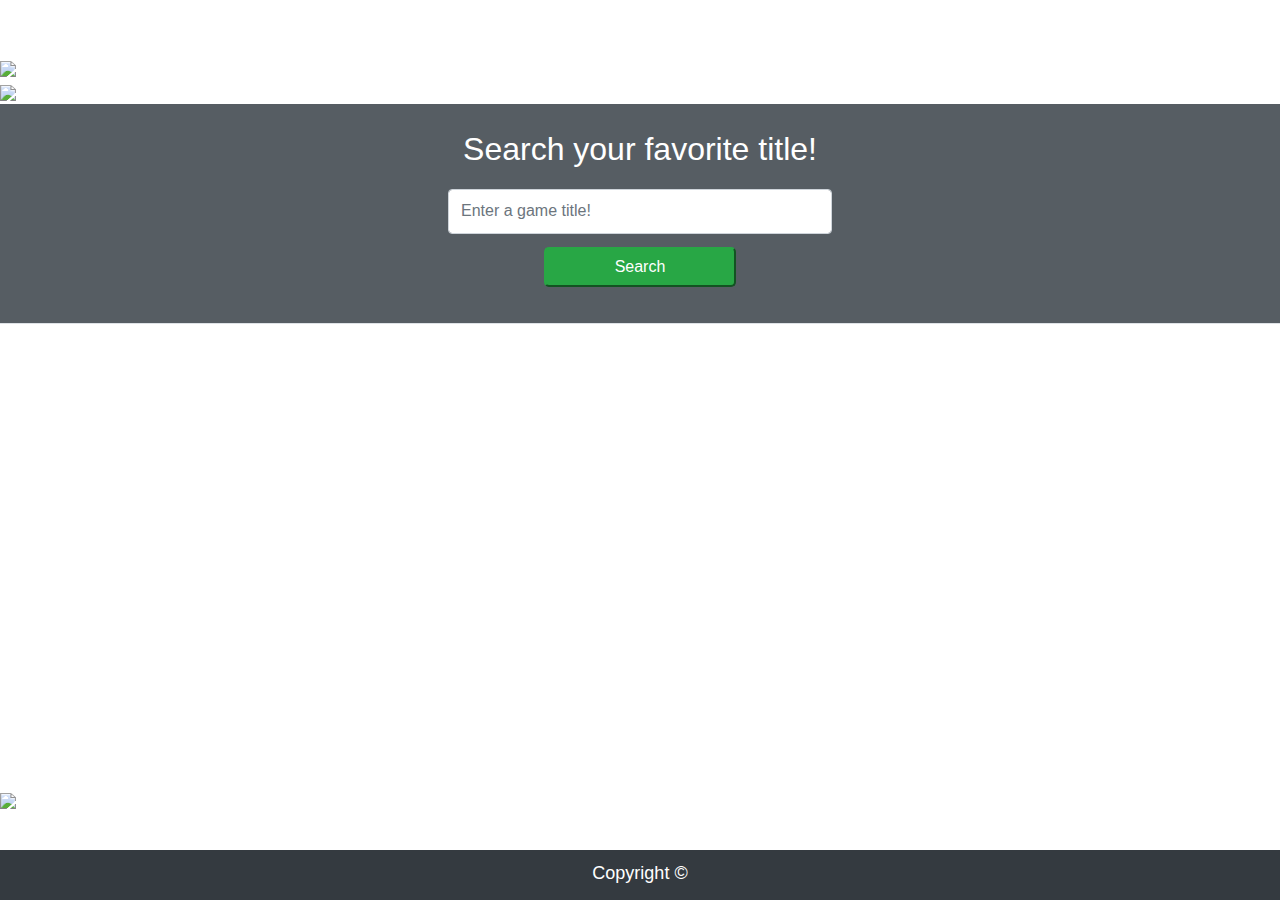
==== home.html @ 88693b7c "minor changes html" ====
<!DOCTYPE html>
<html lang="en">

<head>
    <meta charset="UTF-8">
    <meta name="viewport" content="width=device-width, initial-scale=1.0">
    <meta http-equiv="X-UA-Compatible" content="ie=edge">
    <script src="https://www.gstatic.com/firebasejs/6.0.4/firebase-app.js"></script>
    <script src="https://www.gstatic.com/firebasejs/6.0.4/firebase-database.js"></script>

    <script src="https://cdnjs.cloudflare.com/ajax/libs/jquery/3.2.1/jquery.min.js"></script>
    <link rel="shortcut icon" type="image/png" href="assets/Images/favicon.ico" >
    <link rel="stylesheet" href="https://stackpath.bootstrapcdn.com/bootstrap/4.3.1/css/bootstrap.min.css"
        integrity="sha384-ggOyR0iXCbMQv3Xipma34MD+dH/1fQ784/j6cY/iJTQUOhcWr7x9JvoRxT2MZw1T" crossorigin="anonymous">

    <link rel="stylesheet" href="assets/css/style.css">
    <title>GameHunt</title>
</head>

<body class="body2">
    <nav class="navbar navbar-expand-lg navbar-dark bg" id="navbar">
        <a class="navbar-brand navbar1" href="/index.html">GameHunt</a>
        <button class="navbar-toggler" type="button" data-toggle="collapse" data-target="#navbarTogglerDemo02"
            aria-controls="navbarTogglerDemo02" aria-expanded="false" aria-label="Toggle navigation">
            <span class="navbar-toggler-icon"></span>
        </button>
        <!-- <div class="collapse navbar-collapse" id="navbarTogglerDemo02">
            <ul class="navbar-nav mr-auto mt-2 mt-lg-0">
                <li class="nav-item active">
                    <a class="nav-link" href="#">Games<span class="sr-only">(current)</span></a>
                </li>
                <li class="nav-item">
                    <a class="nav-link" href="hunt-streamers.html">Streamers</a>
                </li>
            </ul>
        </div> -->
    </nav>

    <div class="shopping-box"><a href="https://www.bestbuy.com/site/electronics/video-games/abcat0700000.c?id=abcat0700000"><img id="shopping" class="fa fa-shopping-bag" src="assets/Images/shoppingbag2.jpg"></a></div>

    <div class="twitch-box"><a href="https://www.twitch.tv/"><img id="twitch-logo" src="assets/Images/twitch.png"></a></div>

    <div class="searchcontainer border-bottom">
        <div class="gamesearchbox">
            <h2 class="searchtitle text-center">Search your favorite title!</h2>
            <form>
                <fieldset>
                    <input class="form-control searchbarsize searchbar" id="game-input" type="text"
                        placeholder="Enter a game title!">
                    <button class="btn-success submit submitcss" type="submit" value="Search">Search</button>
                    <br>
                </fieldset>
            </form>
        </div>
    </div>
    </div>




    <div class="gamelistbox">
        <div class="container">
            <div class="row">
                <div class="col-sm">
                    <div class="img1 gameimg"></div>
                </div>
                <div class="containerbox">
                    <div class="gamecontainer">
                        <div class="gamebox shadow p-3 mb-5 bg-white rounded">
                            <div class="gamename gamenametext"></div>
                            <hr>
                            <div class="gamedesc"></div>
                            <br>
                            <!-- <p class="text-center">Other Additions</p> -->
                            <!-- <div class="gameaddons1 text-center"></div>
                            <div class="gameaddons2 text-center"></div>
                            <div class="gameaddons3 text-center"></div> -->
                            <hr>
                            <div class="gameprice text-center buynow"></div>
                            <a class=".buynow" href="https://api.bestbuy.com/click/-/5537400/cart" target="_blank"> Buy
                                Now</a>
                        </div>
                    </div>
                    <div class="streamforgame">
                        <div class="container-fluid cardwidth">
                            <div class="row">
                                <div class="col-12 mt-3">
                                    <div class="card">
                                        <div class="card-horizontal">
                                            <div class="img-square-wrapper">
                                                <img class="twitchimg" src="assets/images/twitch.png"
                                                    alt="Card image cap">
                                            </div>
                                            <div class="card-body">
                                                <h4 class="card-title">Browse our livestream!</h4>
                                                <p class="card-text">Watch your favorite streamers playing this game here!</p>
                                            </div>

                                        </div>
                                    </div>
                                </div>
                            </div>
                        </div>
                    </div>
                </div>
            </div>
        </div>
    </div>

    
    <div class="topsearches"></div>

    <img id="wolf" src="assets/Images/wolf2_image.jpg">

    <div class="footer">
    <p>Copyright ©</p>
    </div>



</body>
<script src="assets/javascript/app.js"></script>

</html>
---- assets/css/style.css ----
/* --- Navbar --- */ 

/* If you want to edit color of nav bar
/* #navbarTogglerDemo02 > ul > li.nav-item.active > a {
    color: rgb(170, 170, 170);
}

#navbarTogglerDemo02 > ul > li:nth-child(2) > a {
    color: white;
} */


/* --- Splash Page --- */ 
#splash{
    background-color: #4E4E50;
    width: 60%;
    position: relative;
    left: 20%;
    top: 280px;
    padding: 5%;
    
}

#sph1{
    color: #C3073F;
    font-family: fantasy;
    text-align: center;
    font-size: 400%;
}

#spp{
    text-align: center;
    color: #1A1A1D
}


/* --- Other CSS --- */

#body1{
    background-color: #1A1A1D;

}

.homediv{
    background-color: #4E4E50;
    color: azure;
    font-family: cursive;
    width: 40%;
    text-align: center;
    position: relative;
    left: 40%;
    bottom: 300px;
    padding: 2%;
    margin-bottom: 1%;
    
}

#hometopic{
    background-image: url("../Images/target_background.jpg");
    background-repeat: no-repeat;
    color: #C3073F;
    width: 25%;
    height: 480px;
    position: relative;
    left: 5%;
    top: 100px;
    padding: 2%;
}

#topictext1{
    text-align: center;
    margin-top: 40%;
}

.maintopic{
    background-color: #4E4E50;
    color:azure;
    text-align: center;
    font-family: cursive;
    width: 30%;
    position: relative;
    margin-left: 30%;
    margin-right: 20%;
    top: 30px;
    padding: 2%;
}




/* --- Search Game Page --- */

.containerbox {
    position: absolute;
    right: 10%;
    width: 50%;
    height: auto;
    margin-bottom: 0%;
}

.gamelistbox {
    margin-top: 5%;
    width: 100%;
}

.img1 { /* --- Resizing all images on the page --- */
    width: 400px;
    height: 400px;
}

.gamenametext {
    text-align: center;
    font-size: 140%;
    font-weight: 700;
}

.searchcontainer {
    width: 100%;
    height: 220px;
    background-color: rgb(86, 93, 99);
    border-bottom: 5px;
    border-bottom-color: #C3073F;
}

.searchtitle {
    padding-top: 2%;
    color: white;
}

.searchbar {
    width: 30%;
    height: 45px;
    margin-top: 1%;
    margin-left: 35%;
}

.form-control:focus {
    outline: none;
    box-shadow: none;
}

.submitcss {
    border-radius: 5px;
    width: 15%;
    height: 40px;
    margin-top: 1%;
    margin-bottom: 1%;
    margin-left: 42.5%;
    outline: 0px;
}

.submitcss:focus {
    outline: none;
}

.buynow {
    font-weight: 800px;
}

.gameprice {
    margin-left: 37%;
    display: inline;
    text-align: center;
}

.buynow:link {
    text-align: center;
    text-decoration: underline;
  }

  .warning {
    border: 1px solid red;
  }




/* --- Twitch Card --- */

  .card-horizontal {
      margin-right: 15%;
    display: flex;
    flex: 1 1 200;
}

.cardwidth {
    margin-top: -20px;
    display: relative;
    width: 100%;
    height: 100px;
    margin-bottom: 35%;
    transition: all .2s ease-in-out;
}

.cardwidth:hover {
    transform: scale(1.02); 
}

.twitchimg {
    width: 230px;
    height: 150px;
}





/* --- Footer--- */

.footer{
    width: 100%;
    height: 50px;
    background-color: #343A40;
    color: white;
    position: fixed;
    bottom: 0%;
    text-align: center;
    font-size: 18px;
    padding-top: .75%;

}




/* --- Game Box --- */
/* .gamebox {
    margin-bottom: 5%;
    background-image: linear-gradient(white, white, rgb(66, 207, 73));
    border-style: solid;
    border-image: linear-gradient(to bottom, rgb(66, 207, 73) , white);
    border-image-slice: 1;
    box-shadow: 0 0px 10px rgba(0,0,0,0.3);
  border-width: 2px;
  width: 200px;
  text-align: center;
}

.gameimg {
    margin-top: 7.5%;
}

.gamename, .gameprice {
    font-weight: 600;
}

.gamedesc {
    font-size: 80%;
}

.gameimg, .gamename, .gamedesc {
    margin-bottom: 5%;
}

.gameprice {
    line-height: 40px;
    margin-top: -7%;
}

.gamebox:hover {
    transform: scale(1.03, 1.03);
    box-shadow: 0 5px 15px rgba(0,0,0,0.3);
} */
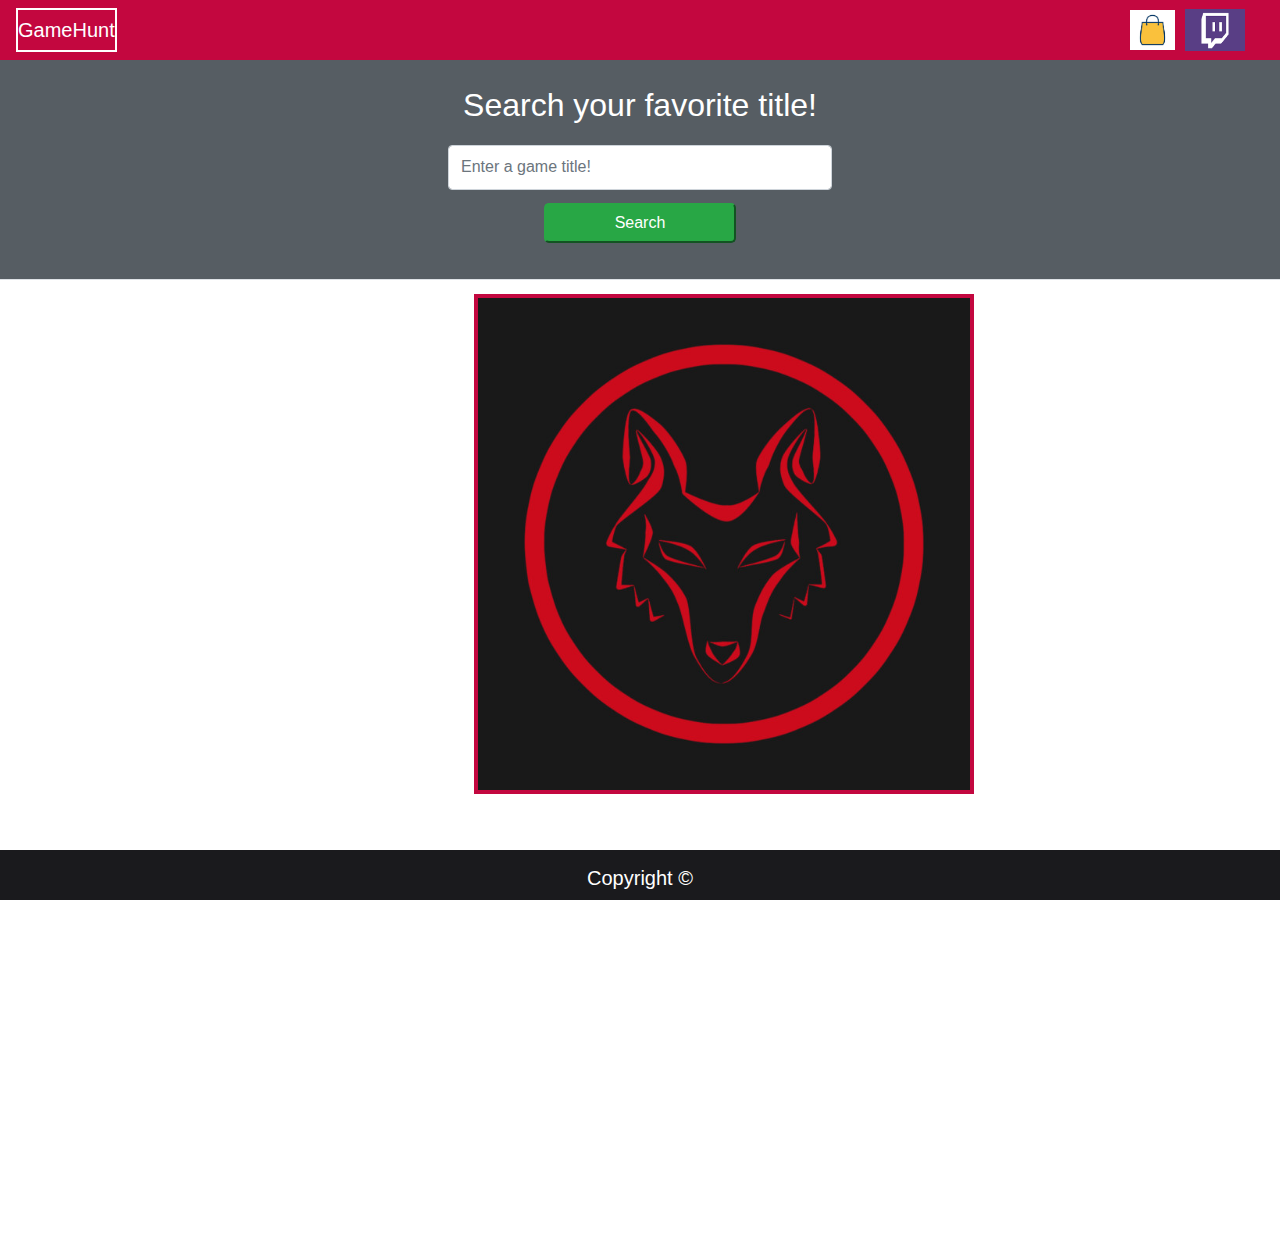
==== commit fd0551b6: "added script of strem.js to home.html" ====
--- a/home.html
+++ b/home.html
@@ -19,7 +19,7 @@
 
 <body class="body2">
     <nav class="navbar navbar-expand-lg navbar-dark bg" id="navbar">
-        <a class="navbar-brand navbar1" href="/index.html">GameHunt</a>
+        <a class="navbar-brand navbar1" href="index.html">GameHunt</a>
         <button class="navbar-toggler" type="button" data-toggle="collapse" data-target="#navbarTogglerDemo02"
             aria-controls="navbarTogglerDemo02" aria-expanded="false" aria-label="Toggle navigation">
             <span class="navbar-toggler-icon"></span>
@@ -119,6 +119,7 @@
 
 
 </body>
+<script src="assets/javascript/stream.js"></script>
 <script src="assets/javascript/app.js"></script>
 
 </html>--- a/assets/css/style.css
+++ b/assets/css/style.css
@@ -4,7 +4,6 @@
 /* #navbarTogglerDemo02 > ul > li.nav-item.active > a {
     color: rgb(170, 170, 170);
 }
-
 #navbarTogglerDemo02 > ul > li:nth-child(2) > a {
     color: white;
 } */
@@ -26,11 +25,15 @@
     font-family: fantasy;
     text-align: center;
     font-size: 400%;
+    border-bottom: 4px solid #C3073F;
 }
 
 #spp{
     text-align: center;
-    color: #1A1A1D
+    color: #1A1A1D;
+    position: relative;
+    left: 40%;
+    top: 10px;
 }
 
 
@@ -101,6 +104,7 @@
 .gamelistbox {
     margin-top: 5%;
     width: 100%;
+    
 }
 
 .img1 { /* --- Resizing all images on the page --- */
@@ -125,6 +129,7 @@
 .searchtitle {
     padding-top: 2%;
     color: white;
+    
 }
 
 .searchbar {
@@ -132,11 +137,6 @@
     height: 45px;
     margin-top: 1%;
     margin-left: 35%;
-}
-
-.form-control:focus {
-    outline: none;
-    box-shadow: none;
 }
 
 .submitcss {
@@ -189,11 +189,6 @@
     width: 100%;
     height: 100px;
     margin-bottom: 35%;
-    transition: all .2s ease-in-out;
-}
-
-.cardwidth:hover {
-    transform: scale(1.02); 
 }
 
 .twitchimg {
@@ -201,26 +196,86 @@
     height: 150px;
 }
 
-
-
-
-
 /* --- Footer--- */
 
 .footer{
     width: 100%;
     height: 50px;
-    background-color: #343A40;
+    background-color: #1A1A1D; 
     color: white;
     position: fixed;
     bottom: 0%;
     text-align: center;
-    font-size: 18px;
-    padding-top: .75%;
-
-}
-
-
+    font-size: 20px;
+    padding-top: 1%;;
+
+}
+
+#navbar{
+    background-color: #C3073F;
+}
+
+.navbar1{
+    border: 2px solid white;
+    
+}
+
+
+#wolf{
+    position: relative;
+    left: 37%;
+    bottom: 450px;
+    width: 500px;
+    height: 500px;
+    border: 4px solid #C3073F;
+}
+
+.shopping-box {
+    width: 150px;
+    height: 200px;
+    right:35px;
+    top:-90px;
+    position: absolute;
+    border-radius: 0 0;
+
+}
+
+.shopping-box .fa{
+    font-size: 25px;
+    color: #fff;
+    bottom: 60px;
+    right: 70px;
+    cursor: pointer;
+    position: absolute;
+}
+
+#shopping{
+    width: 45px;
+    height: 40px;
+}
+
+.twitch-box {
+    width: 300px;
+    height: 200px;
+    right:-35px;
+    top:-89px;
+    position: absolute;
+    border-radius: 0 0;
+    
+
+}
+
+#twitch-logo{
+    width: 60px;
+    height: 42px;
+    font-size: 25px;
+    color: #fff;
+    bottom: 60px;
+    right: 70px;
+    cursor: pointer;
+    position: absolute;
+}
+    
 
 
 /* --- Game Box --- */
@@ -235,29 +290,24 @@
   width: 200px;
   text-align: center;
 }
-
 .gameimg {
     margin-top: 7.5%;
 }
-
 .gamename, .gameprice {
     font-weight: 600;
 }
-
 .gamedesc {
     font-size: 80%;
 }
-
 .gameimg, .gamename, .gamedesc {
     margin-bottom: 5%;
 }
-
 .gameprice {
     line-height: 40px;
     margin-top: -7%;
 }
-
 .gamebox:hover {
     transform: scale(1.03, 1.03);
     box-shadow: 0 5px 15px rgba(0,0,0,0.3);
-} */+} */
+
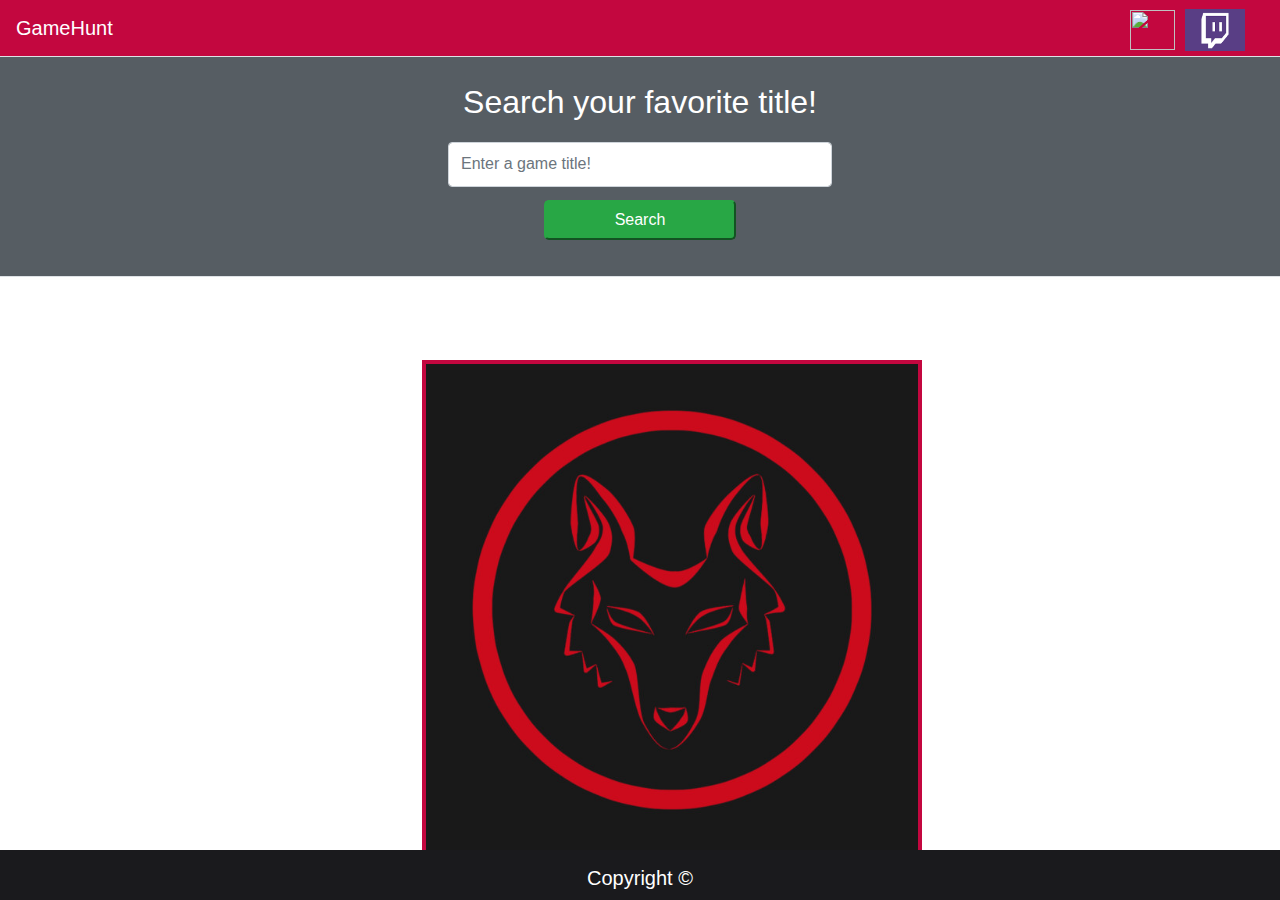
==== commit 1d4c14a9: "Pulled master code & added additional updates" ====
--- a/home.html
+++ b/home.html
@@ -18,7 +18,7 @@
 </head>
 
 <body class="body2">
-    <nav class="navbar navbar-expand-lg navbar-dark bg" id="navbar">
+    <nav class="navbar navbar-expand-lg navbar-dark bg border-bottom" id="navbar">
         <a class="navbar-brand navbar1" href="index.html">GameHunt</a>
         <button class="navbar-toggler" type="button" data-toggle="collapse" data-target="#navbarTogglerDemo02"
             aria-controls="navbarTogglerDemo02" aria-expanded="false" aria-label="Toggle navigation">
@@ -36,7 +36,7 @@
         </div> -->
     </nav>
 
-    <div class="shopping-box"><a href="https://www.bestbuy.com/site/electronics/video-games/abcat0700000.c?id=abcat0700000"><img id="shopping" class="fa fa-shopping-bag" src="assets/Images/shoppingbag2.jpg"></a></div>
+    <div class="shopping-box"><a href="https://www.bestbuy.com/site/electronics/video-games/abcat0700000.c?id=abcat0700000"><img id="shopping" class="fa fa-shopping-bag" src="assets/images/shoppingbag2.jpg"></a></div>
 
     <div class="twitch-box"><a href="https://www.twitch.tv/"><img id="twitch-logo" src="assets/Images/twitch.png"></a></div>
 
@@ -119,7 +119,5 @@
 
 
 </body>
-<script src="assets/javascript/stream.js"></script>
 <script src="assets/javascript/app.js"></script>
-
 </html>--- a/assets/css/style.css
+++ b/assets/css/style.css
@@ -189,6 +189,11 @@
     width: 100%;
     height: 100px;
     margin-bottom: 35%;
+    transition: all .2s ease-in-out;
+}
+
+.cardwidth:hover {
+    transform: scale(1.02); 
 }
 
 .twitchimg {
@@ -211,20 +216,24 @@
 
 }
 
+
+
+
+
 #navbar{
     background-color: #C3073F;
 }
 
 .navbar1{
-    border: 2px solid white;
+    border: 0px solid white;
     
 }
 
 
 #wolf{
-    position: relative;
-    left: 37%;
-    bottom: 450px;
+    position: absolute;
+    left: 33%;
+    top: 40%;
     width: 500px;
     height: 500px;
     border: 4px solid #C3073F;
@@ -290,18 +299,23 @@
   width: 200px;
   text-align: center;
 }
+
 .gameimg {
     margin-top: 7.5%;
 }
+
 .gamename, .gameprice {
     font-weight: 600;
 }
+
 .gamedesc {
     font-size: 80%;
 }
+
 .gameimg, .gamename, .gamedesc {
     margin-bottom: 5%;
 }
+
 .gameprice {
     line-height: 40px;
     margin-top: -7%;
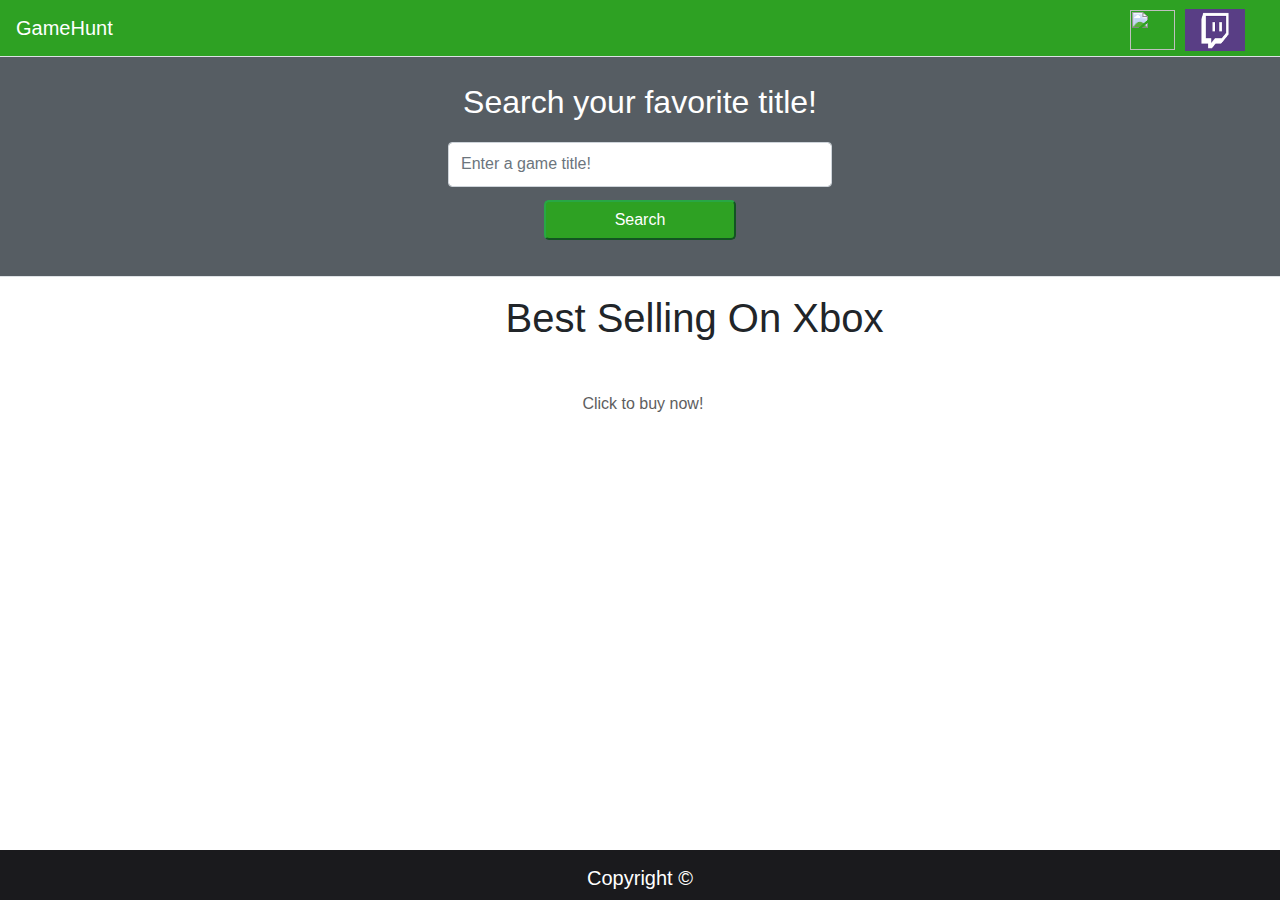
==== commit ceca3529: "Updates to new container Best Selling + other updates" ====
--- a/home.html
+++ b/home.html
@@ -9,7 +9,7 @@
     <script src="https://www.gstatic.com/firebasejs/6.0.4/firebase-database.js"></script>
 
     <script src="https://cdnjs.cloudflare.com/ajax/libs/jquery/3.2.1/jquery.min.js"></script>
-    <link rel="shortcut icon" type="image/png" href="assets/Images/favicon.ico" >
+    <link rel="shortcut icon" type="image/png" href="assets/Images/favicon.ico">
     <link rel="stylesheet" href="https://stackpath.bootstrapcdn.com/bootstrap/4.3.1/css/bootstrap.min.css"
         integrity="sha384-ggOyR0iXCbMQv3Xipma34MD+dH/1fQ784/j6cY/iJTQUOhcWr7x9JvoRxT2MZw1T" crossorigin="anonymous">
 
@@ -24,21 +24,24 @@
             aria-controls="navbarTogglerDemo02" aria-expanded="false" aria-label="Toggle navigation">
             <span class="navbar-toggler-icon"></span>
         </button>
-        <!-- <div class="collapse navbar-collapse" id="navbarTogglerDemo02">
-            <ul class="navbar-nav mr-auto mt-2 mt-lg-0">
+        <div class="collapse navbar-collapse" id="navbarTogglerDemo02">
+            <!-- <ul class="navbar-nav mr-auto mt-2 mt-lg-0">
                 <li class="nav-item active">
                     <a class="nav-link" href="#">Games<span class="sr-only">(current)</span></a>
                 </li>
                 <li class="nav-item">
                     <a class="nav-link" href="hunt-streamers.html">Streamers</a>
                 </li>
-            </ul>
-        </div> -->
+            </ul> -->
+        </div>
     </nav>
 
-    <div class="shopping-box"><a href="https://www.bestbuy.com/site/electronics/video-games/abcat0700000.c?id=abcat0700000"><img id="shopping" class="fa fa-shopping-bag" src="assets/images/shoppingbag2.jpg"></a></div>
+    <div class="shopping-box"><a
+            href="https://www.bestbuy.com/site/electronics/video-games/abcat0700000.c?id=abcat0700000"><img
+                id="shopping" class="fa fa-shopping-bag" src="assets/images/shoppingbag2.jpg"></a></div>
 
-    <div class="twitch-box"><a href="https://www.twitch.tv/"><img id="twitch-logo" src="assets/Images/twitch.png"></a></div>
+    <div class="twitch-box"><a href="https://www.twitch.tv/"><img id="twitch-logo" src="assets/Images/twitch.png"></a>
+    </div>
 
     <div class="searchcontainer border-bottom">
         <div class="gamesearchbox">
@@ -54,6 +57,21 @@
         </div>
     </div>
     </div>
+    <div class="container bscontainer">
+        <div class="row">
+            <div class="bestselling">
+                <h1 class="bstitle">Best Selling On Xbox</h1>
+                <p class="bssubtitle">Click to buy now!</p>
+            </div>
+
+            <a href="https://api.bestbuy.com/click/-/5353902/cart" target="_blank" class="topimg1 topname1"></a>
+            <a href="https://api.bestbuy.com/click/-/4249403/cart" target="_blank" class="topimg2 topname2"></a>
+            <a href="https://api.bestbuy.com/click/-/6307131/cart" target="_blank" class="topimg3 topname3"></a>
+            <a href="https://api.bestbuy.com/click/-/4249404/cart" target="_blank" class="topimg4 topname4"></a>
+            <a href="https://api.bestbuy.com/click/-/7359046/cart" target="_blank" class="topimg5 topname5"></a>
+        </div>
+    </div>
+
 
 
 
@@ -93,7 +111,9 @@
                                             </div>
                                             <div class="card-body">
                                                 <h4 class="card-title">Browse our livestream!</h4>
-                                                <p class="card-text">Watch your favorite streamers playing this game here!</p>
+                                                <p class="card-text">Watch your favorite streamers
+                                                    playing this
+                                                    game here!</p>
                                             </div>
 
                                         </div>
@@ -107,17 +127,15 @@
         </div>
     </div>
 
-    
-    <div class="topsearches"></div>
 
-    <img id="wolf" src="assets/Images/wolf2_image.jpg">
 
     <div class="footer">
-    <p>Copyright ©</p>
+        <p>Copyright ©</p>
     </div>
 
 
 
 </body>
 <script src="assets/javascript/app.js"></script>
+
 </html>--- a/assets/css/style.css
+++ b/assets/css/style.css
@@ -88,7 +88,55 @@
     padding: 2%;
 }
 
-
+/* --- Best Selling items --- */
+
+/* .topcontainer {
+    display: inline;
+    width: 15%;
+}
+
+*/
+
+.bestselling {
+    width: 100%;
+}
+
+.bestsellmargin {
+    width: 30%;
+}
+
+.topimg1, .topimg2, .topimg3, .topimg4, .topimg5 {
+    margin-right: 2%;
+    width: 20%;
+}
+
+.topname1, .topname2, .topname3, .topname4, .topname5 {
+    color: black;
+    width: 16%;
+    font-size: 16px;
+    text-align: center;
+}
+
+.topname1:hover, .topname2:hover, .topname3:hover, .topname4:hover, .topname5:hover {
+    transform: scale(1.05); 
+}
+
+.bscontainer {
+    margin-left: 15%;
+}
+
+.bstitle {
+    margin-top: 1.5%;
+    margin-left: 27.5%;
+    margin-bottom: 3%;
+}
+
+.bssubtitle {
+    color: rgb(94, 94, 94);
+    position: absolute;
+    top: 43.5%;
+    left: 45.5%;
+}
 
 
 /* --- Search Game Page --- */
@@ -104,6 +152,7 @@
 .gamelistbox {
     margin-top: 5%;
     width: 100%;
+    height: 550px;
     
 }
 
@@ -140,6 +189,7 @@
 }
 
 .submitcss {
+    background-color: rgb(46, 161, 35);
     border-radius: 5px;
     width: 15%;
     height: 40px;
@@ -178,7 +228,7 @@
 /* --- Twitch Card --- */
 
   .card-horizontal {
-      margin-right: 15%;
+    box-shadow: 0 5px 15px rgba(0,0,0,0.3);
     display: flex;
     flex: 1 1 200;
 }
@@ -186,7 +236,7 @@
 .cardwidth {
     margin-top: -20px;
     display: relative;
-    width: 100%;
+    width: auto;
     height: 100px;
     margin-bottom: 35%;
     transition: all .2s ease-in-out;
@@ -194,6 +244,7 @@
 
 .cardwidth:hover {
     transform: scale(1.02); 
+
 }
 
 .twitchimg {
@@ -221,7 +272,7 @@
 
 
 #navbar{
-    background-color: #C3073F;
+    background-color: rgb(46, 161, 35);
 }
 
 .navbar1{
@@ -230,14 +281,14 @@
 }
 
 
-#wolf{
+/* #wolf{
     position: absolute;
     left: 33%;
     top: 40%;
     width: 500px;
     height: 500px;
     border: 4px solid #C3073F;
-}
+} */
 
 .shopping-box {
     width: 150px;
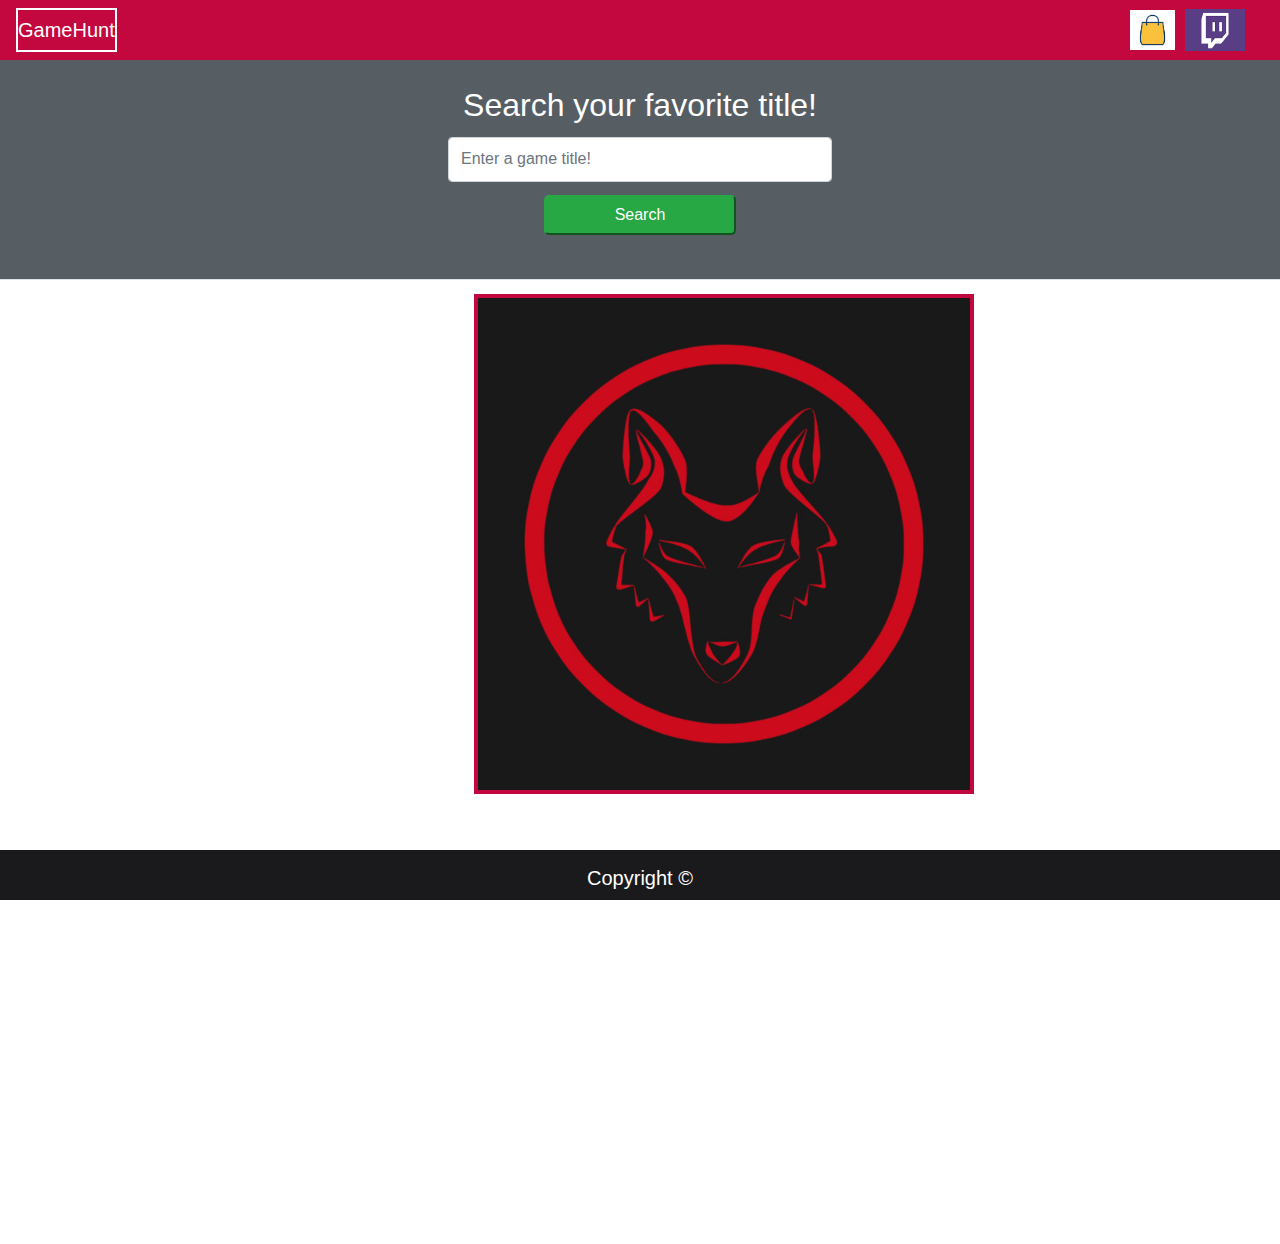
==== commit ecc950c8: "Merge pull request #6 from Gab-chan/nelson" ====
--- a/home.html
+++ b/home.html
@@ -18,27 +18,27 @@
 </head>
 
 <body class="body2">
-    <nav class="navbar navbar-expand-lg navbar-dark bg border-bottom" id="navbar">
+    <nav class="navbar navbar-expand-lg navbar-dark bg" id="navbar">
         <a class="navbar-brand navbar1" href="index.html">GameHunt</a>
         <button class="navbar-toggler" type="button" data-toggle="collapse" data-target="#navbarTogglerDemo02"
             aria-controls="navbarTogglerDemo02" aria-expanded="false" aria-label="Toggle navigation">
             <span class="navbar-toggler-icon"></span>
         </button>
-        <div class="collapse navbar-collapse" id="navbarTogglerDemo02">
-            <!-- <ul class="navbar-nav mr-auto mt-2 mt-lg-0">
+        <!-- <div class="collapse navbar-collapse" id="navbarTogglerDemo02">
+            <ul class="navbar-nav mr-auto mt-2 mt-lg-0">
                 <li class="nav-item active">
                     <a class="nav-link" href="#">Games<span class="sr-only">(current)</span></a>
                 </li>
                 <li class="nav-item">
                     <a class="nav-link" href="hunt-streamers.html">Streamers</a>
                 </li>
-            </ul> -->
-        </div>
+            </ul>
+        </div> -->
     </nav>
 
     <div class="shopping-box"><a
             href="https://www.bestbuy.com/site/electronics/video-games/abcat0700000.c?id=abcat0700000"><img
-                id="shopping" class="fa fa-shopping-bag" src="assets/images/shoppingbag2.jpg"></a></div>
+                id="shopping" class="fa fa-shopping-bag" src="assets/Images/shoppingbag2.jpg"></a></div>
 
     <div class="twitch-box"><a href="https://www.twitch.tv/"><img id="twitch-logo" src="assets/Images/twitch.png"></a>
     </div>
@@ -47,31 +47,13 @@
         <div class="gamesearchbox">
             <h2 class="searchtitle text-center">Search your favorite title!</h2>
             <form>
-                <fieldset>
-                    <input class="form-control searchbarsize searchbar" id="game-input" type="text"
-                        placeholder="Enter a game title!">
-                    <button class="btn-success submit submitcss" type="submit" value="Search">Search</button>
-                    <br>
-                </fieldset>
+                <input id="game-input" for="game-input-btn" class="form-control searchbarsize searchbar" type="text" placeholder="Enter a game title!">
+                <button id="game-input-btn" class="btn-success submit submitcss " type="submit">Search</button>
+                <br>
             </form>
         </div>
     </div>
     </div>
-    <div class="container bscontainer">
-        <div class="row">
-            <div class="bestselling">
-                <h1 class="bstitle">Best Selling On Xbox</h1>
-                <p class="bssubtitle">Click to buy now!</p>
-            </div>
-
-            <a href="https://api.bestbuy.com/click/-/5353902/cart" target="_blank" class="topimg1 topname1"></a>
-            <a href="https://api.bestbuy.com/click/-/4249403/cart" target="_blank" class="topimg2 topname2"></a>
-            <a href="https://api.bestbuy.com/click/-/6307131/cart" target="_blank" class="topimg3 topname3"></a>
-            <a href="https://api.bestbuy.com/click/-/4249404/cart" target="_blank" class="topimg4 topname4"></a>
-            <a href="https://api.bestbuy.com/click/-/7359046/cart" target="_blank" class="topimg5 topname5"></a>
-        </div>
-    </div>
-
 
 
 
@@ -110,10 +92,9 @@
                                                     alt="Card image cap">
                                             </div>
                                             <div class="card-body">
-                                                <h4 class="card-title">Browse our livestream!</h4>
-                                                <p class="card-text">Watch your favorite streamers
-                                                    playing this
-                                                    game here!</p>
+                                                <h4 class="card-title">Browse livestreams on Twitch!</h4>
+                                                <p class="card-text">Watch your favorite streamers playing this game
+                                                    here!</p>
                                             </div>
 
                                         </div>
@@ -128,6 +109,9 @@
     </div>
 
 
+    <div class="topsearches"></div>
+
+    <img id="wolf" src="assets/Images/wolf2_image.jpg">
 
     <div class="footer">
         <p>Copyright ©</p>
@@ -136,6 +120,8 @@
 
 
 </body>
+<script src="https://cdnjs.cloudflare.com/ajax/libs/moment.js/2.22.2/moment.min.js"></script>
 <script src="assets/javascript/app.js"></script>
+<script src="assets/javascript/stream.js"></script>
 
 </html>--- a/assets/css/style.css
+++ b/assets/css/style.css
@@ -88,55 +88,7 @@
     padding: 2%;
 }
 
-/* --- Best Selling items --- */
-
-/* .topcontainer {
-    display: inline;
-    width: 15%;
-}
-
-*/
-
-.bestselling {
-    width: 100%;
-}
-
-.bestsellmargin {
-    width: 30%;
-}
-
-.topimg1, .topimg2, .topimg3, .topimg4, .topimg5 {
-    margin-right: 2%;
-    width: 20%;
-}
-
-.topname1, .topname2, .topname3, .topname4, .topname5 {
-    color: black;
-    width: 16%;
-    font-size: 16px;
-    text-align: center;
-}
-
-.topname1:hover, .topname2:hover, .topname3:hover, .topname4:hover, .topname5:hover {
-    transform: scale(1.05); 
-}
-
-.bscontainer {
-    margin-left: 15%;
-}
-
-.bstitle {
-    margin-top: 1.5%;
-    margin-left: 27.5%;
-    margin-bottom: 3%;
-}
-
-.bssubtitle {
-    color: rgb(94, 94, 94);
-    position: absolute;
-    top: 43.5%;
-    left: 45.5%;
-}
+
 
 
 /* --- Search Game Page --- */
@@ -152,7 +104,6 @@
 .gamelistbox {
     margin-top: 5%;
     width: 100%;
-    height: 550px;
     
 }
 
@@ -189,7 +140,6 @@
 }
 
 .submitcss {
-    background-color: rgb(46, 161, 35);
     border-radius: 5px;
     width: 15%;
     height: 40px;
@@ -228,7 +178,7 @@
 /* --- Twitch Card --- */
 
   .card-horizontal {
-    box-shadow: 0 5px 15px rgba(0,0,0,0.3);
+      margin-right: 15%;
     display: flex;
     flex: 1 1 200;
 }
@@ -236,15 +186,9 @@
 .cardwidth {
     margin-top: -20px;
     display: relative;
-    width: auto;
+    width: 100%;
     height: 100px;
     margin-bottom: 35%;
-    transition: all .2s ease-in-out;
-}
-
-.cardwidth:hover {
-    transform: scale(1.02); 
-
 }
 
 .twitchimg {
@@ -267,28 +211,24 @@
 
 }
 
-
-
-
-
 #navbar{
-    background-color: rgb(46, 161, 35);
+    background-color: #C3073F;
 }
 
 .navbar1{
-    border: 0px solid white;
-    
-}
-
-
-/* #wolf{
-    position: absolute;
-    left: 33%;
-    top: 40%;
+    border: 2px solid white;
+    
+}
+
+
+#wolf{
+    position: relative;
+    left: 37%;
+    bottom: 450px;
     width: 500px;
     height: 500px;
     border: 4px solid #C3073F;
-} */
+}
 
 .shopping-box {
     width: 150px;
@@ -335,8 +275,23 @@
     cursor: pointer;
     position: absolute;
 }
-    
-
+
+/* dynamically created streamer cards */
+.stream-card {
+    background: #311331;
+    margin-bottom: 10%;
+}
+
+.innerstrCard {
+    margin: 0px;
+    padding: 3px;
+    color: teal;
+}
+
+.stream-logo {
+    width: 100%;
+    height: 100%;
+}
 
 /* --- Game Box --- */
 /* .gamebox {
@@ -350,23 +305,18 @@
   width: 200px;
   text-align: center;
 }
-
 .gameimg {
     margin-top: 7.5%;
 }
-
 .gamename, .gameprice {
     font-weight: 600;
 }
-
 .gamedesc {
     font-size: 80%;
 }
-
 .gameimg, .gamename, .gamedesc {
     margin-bottom: 5%;
 }
-
 .gameprice {
     line-height: 40px;
     margin-top: -7%;
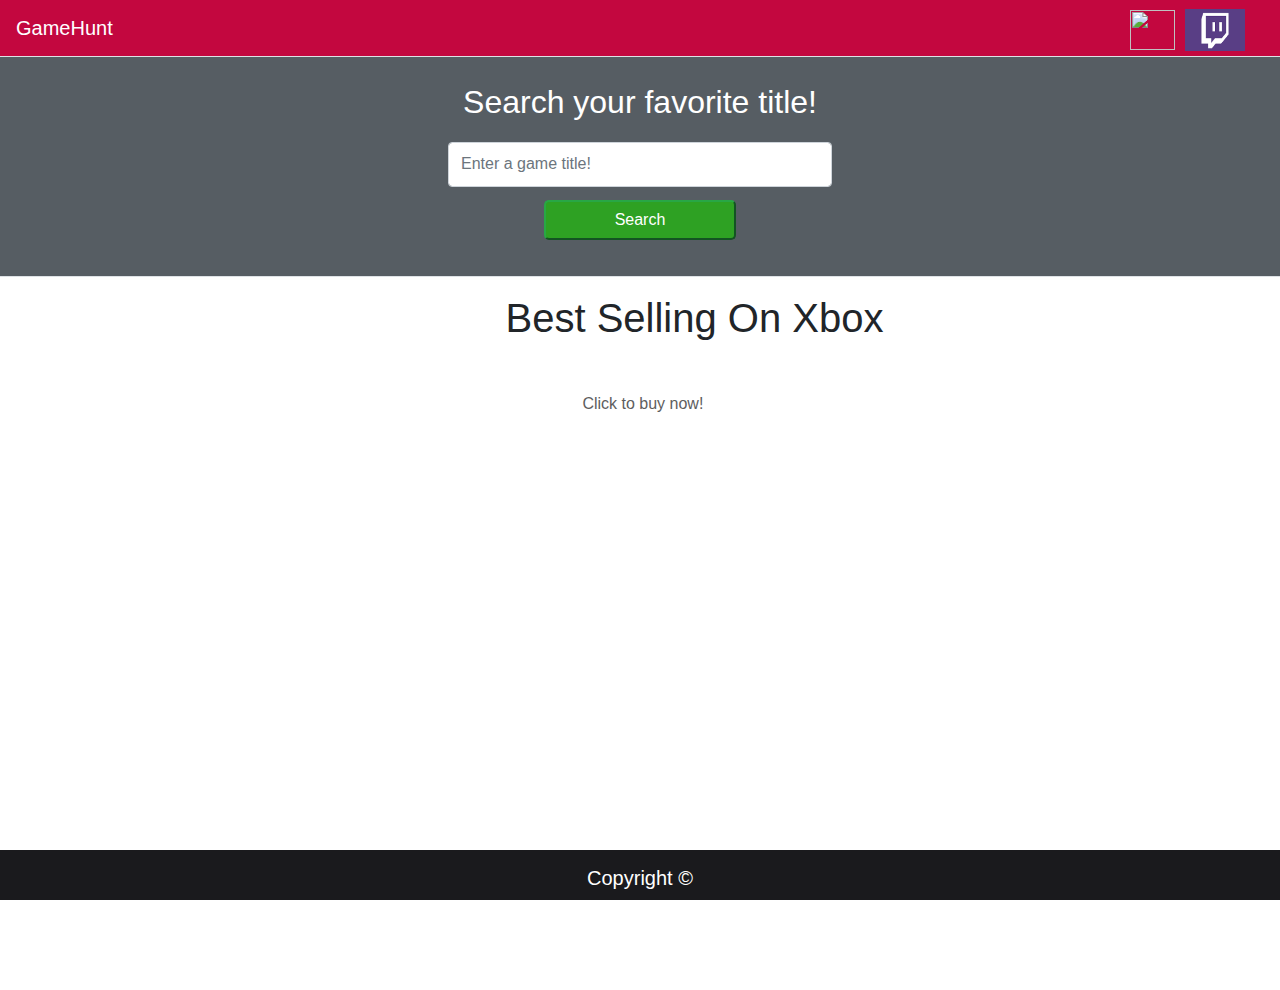
==== commit 1cb36c34: "Updating files" ====
--- a/home.html
+++ b/home.html
@@ -18,42 +18,61 @@
 </head>
 
 <body class="body2">
-    <nav class="navbar navbar-expand-lg navbar-dark bg" id="navbar">
-        <a class="navbar-brand navbar1" href="index.html">GameHunt</a>
+    <nav class="navbar navbar-expand-lg navbar-dark bg border-bottom" id="navbar">
+        <a class="navbar-brand navbar1" href="home.html">GameHunt</a>
         <button class="navbar-toggler" type="button" data-toggle="collapse" data-target="#navbarTogglerDemo02"
             aria-controls="navbarTogglerDemo02" aria-expanded="false" aria-label="Toggle navigation">
             <span class="navbar-toggler-icon"></span>
         </button>
-        <!-- <div class="collapse navbar-collapse" id="navbarTogglerDemo02">
-            <ul class="navbar-nav mr-auto mt-2 mt-lg-0">
+        <div class="collapse navbar-collapse" id="navbarTogglerDemo02">
+            <!-- <ul class="navbar-nav mr-auto mt-2 mt-lg-0">
                 <li class="nav-item active">
                     <a class="nav-link" href="#">Games<span class="sr-only">(current)</span></a>
                 </li>
                 <li class="nav-item">
                     <a class="nav-link" href="hunt-streamers.html">Streamers</a>
                 </li>
-            </ul>
-        </div> -->
+            </ul> -->
+        </div>
     </nav>
 
-    <div class="shopping-box"><a
-            href="https://www.bestbuy.com/site/electronics/video-games/abcat0700000.c?id=abcat0700000"><img
-                id="shopping" class="fa fa-shopping-bag" src="assets/Images/shoppingbag2.jpg"></a></div>
-
-    <div class="twitch-box"><a href="https://www.twitch.tv/"><img id="twitch-logo" src="assets/Images/twitch.png"></a>
-    </div>
 
     <div class="searchcontainer border-bottom">
         <div class="gamesearchbox">
             <h2 class="searchtitle text-center">Search your favorite title!</h2>
             <form>
-                <input id="game-input" for="game-input-btn" class="form-control searchbarsize searchbar" type="text" placeholder="Enter a game title!">
-                <button id="game-input-btn" class="btn-success submit submitcss " type="submit">Search</button>
-                <br>
+                <fieldset>
+                    <input class="form-control searchbarsize searchbar" id="game-input" type="text"
+                        placeholder="Enter a game title!">
+                    <button class="btn-success submit submitcss" type="submit" value="Search">Search</button>
+                    <br>
+
+                    <div class="shopping-box"><a
+                        href="https://www.bestbuy.com/site/electronics/video-games/abcat0700000.c?id=abcat0700000"><img
+                            id="shopping" class="fa fa-shopping-bag" src="assets/images/shoppingbag2.jpg"></a></div>
+            
+                <div class="twitch-box"><a href="https://www.twitch.tv/"><img id="twitch-logo" src="assets/Images/twitch.png"></a>
+                </div>
+                </fieldset>
             </form>
         </div>
     </div>
     </div>
+    <div class="container bscontainer">
+        <div class="row">
+            <div class="bestselling">
+                <h1 class="bstitle">Best Selling On Xbox</h1>
+                <p class="bssubtitle">Click to buy now!</p>
+            </div>
+
+            <a href="https://api.bestbuy.com/click/-/5353902/cart" target="_blank" class="topimg1 topname1"></a>
+            <a href="https://api.bestbuy.com/click/-/4249403/cart" target="_blank" class="topimg2 topname2"></a>
+            <a href="https://api.bestbuy.com/click/-/6307131/cart" target="_blank" class="topimg3 topname3"></a>
+            <a href="https://api.bestbuy.com/click/-/4249404/cart" target="_blank" class="topimg4 topname4"></a>
+            <a href="https://api.bestbuy.com/click/-/7359046/cart" target="_blank" class="topimg5 topname5"></a>
+        </div>
+    </div>
+
 
 
 
@@ -92,9 +111,10 @@
                                                     alt="Card image cap">
                                             </div>
                                             <div class="card-body">
-                                                <h4 class="card-title">Browse livestreams on Twitch!</h4>
-                                                <p class="card-text">Watch your favorite streamers playing this game
-                                                    here!</p>
+                                                <h4 class="card-title">Browse our livestream!</h4>
+                                                <p class="card-text">Watch your favorite streamers
+                                                    playing this
+                                                    game here!</p>
                                             </div>
 
                                         </div>
@@ -109,9 +129,6 @@
     </div>
 
 
-    <div class="topsearches"></div>
-
-    <img id="wolf" src="assets/Images/wolf2_image.jpg">
 
     <div class="footer">
         <p>Copyright ©</p>
@@ -120,8 +137,6 @@
 
 
 </body>
-<script src="https://cdnjs.cloudflare.com/ajax/libs/moment.js/2.22.2/moment.min.js"></script>
 <script src="assets/javascript/app.js"></script>
-<script src="assets/javascript/stream.js"></script>
 
 </html>--- a/assets/css/style.css
+++ b/assets/css/style.css
@@ -88,7 +88,55 @@
     padding: 2%;
 }
 
-
+/* --- Best Selling items --- */
+
+/* .topcontainer {
+    display: inline;
+    width: 15%;
+}
+
+*/
+
+.bestselling {
+    width: 100%;
+}
+
+.bestsellmargin {
+    width: 30%;
+}
+
+.topimg1, .topimg2, .topimg3, .topimg4, .topimg5 {
+    margin-right: 2%;
+    width: 20%;
+}
+
+.topname1, .topname2, .topname3, .topname4, .topname5 {
+    color: black;
+    width: 16%;
+    font-size: 16px;
+    text-align: center;
+}
+
+.topname1:hover, .topname2:hover, .topname3:hover, .topname4:hover, .topname5:hover {
+    transform: scale(1.05); 
+}
+
+.bscontainer {
+    margin-left: 15%;
+}
+
+.bstitle {
+    margin-top: 1.5%;
+    margin-left: 27.5%;
+    margin-bottom: 3%;
+}
+
+.bssubtitle {
+    color: rgb(94, 94, 94);
+    position: absolute;
+    top: 43.5%;
+    left: 45.5%;
+}
 
 
 /* --- Search Game Page --- */
@@ -104,6 +152,7 @@
 .gamelistbox {
     margin-top: 5%;
     width: 100%;
+    height: 550px;
     
 }
 
@@ -140,6 +189,7 @@
 }
 
 .submitcss {
+    background-color: rgb(46, 161, 35);
     border-radius: 5px;
     width: 15%;
     height: 40px;
@@ -178,7 +228,7 @@
 /* --- Twitch Card --- */
 
   .card-horizontal {
-      margin-right: 15%;
+    box-shadow: 0 5px 15px rgba(0,0,0,0.3);
     display: flex;
     flex: 1 1 200;
 }
@@ -186,9 +236,15 @@
 .cardwidth {
     margin-top: -20px;
     display: relative;
-    width: 100%;
+    width: auto;
     height: 100px;
     margin-bottom: 35%;
+    transition: all .2s ease-in-out;
+}
+
+.cardwidth:hover {
+    transform: scale(1.02); 
+
 }
 
 .twitchimg {
@@ -211,24 +267,28 @@
 
 }
 
+
+
+
+
 #navbar{
     background-color: #C3073F;
 }
 
 .navbar1{
-    border: 2px solid white;
-    
-}
-
-
-#wolf{
-    position: relative;
-    left: 37%;
-    bottom: 450px;
+    border: 0px solid white;
+    
+}
+
+
+/* #wolf{
+    position: absolute;
+    left: 33%;
+    top: 40%;
     width: 500px;
     height: 500px;
     border: 4px solid #C3073F;
-}
+} */
 
 .shopping-box {
     width: 150px;
@@ -275,23 +335,8 @@
     cursor: pointer;
     position: absolute;
 }
-
-/* dynamically created streamer cards */
-.stream-card {
-    background: #311331;
-    margin-bottom: 10%;
-}
-
-.innerstrCard {
-    margin: 0px;
-    padding: 3px;
-    color: teal;
-}
-
-.stream-logo {
-    width: 100%;
-    height: 100%;
-}
+    
+
 
 /* --- Game Box --- */
 /* .gamebox {
@@ -305,18 +350,23 @@
   width: 200px;
   text-align: center;
 }
+
 .gameimg {
     margin-top: 7.5%;
 }
+
 .gamename, .gameprice {
     font-weight: 600;
 }
+
 .gamedesc {
     font-size: 80%;
 }
+
 .gameimg, .gamename, .gamedesc {
     margin-bottom: 5%;
 }
+
 .gameprice {
     line-height: 40px;
     margin-top: -7%;
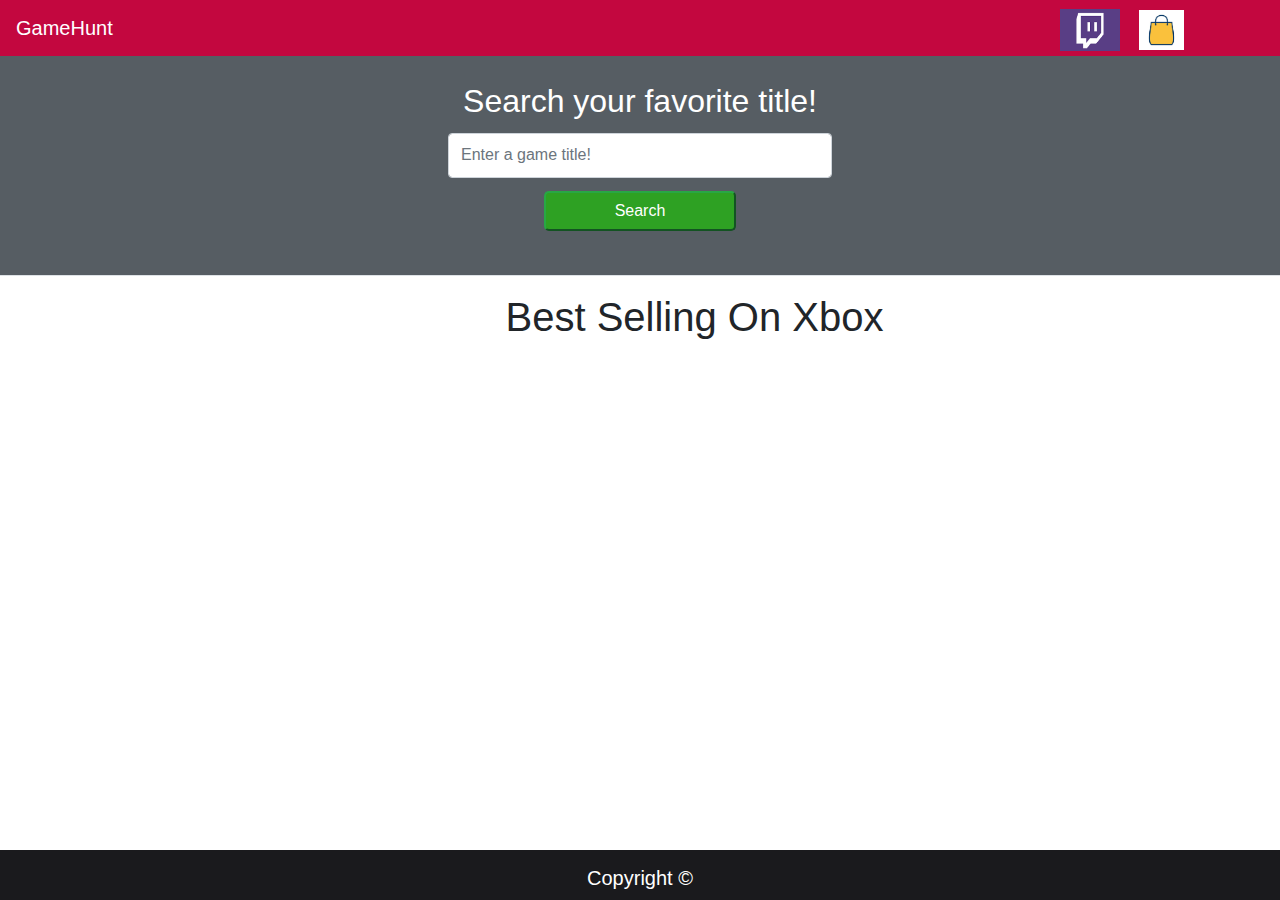
==== commit b2c3c7ff: "fixed some format bugs on computer screen" ====
--- a/home.html
+++ b/home.html
@@ -18,42 +18,33 @@
 </head>
 
 <body class="body2">
-    <nav class="navbar navbar-expand-lg navbar-dark bg border-bottom" id="navbar">
-        <a class="navbar-brand navbar1" href="home.html">GameHunt</a>
+    <nav class="navbar navbar-expand-lg navbar-dark bg" id="navbar">
+        <a class="navbar-brand navbar1" href="index.html">GameHunt</a>
         <button class="navbar-toggler" type="button" data-toggle="collapse" data-target="#navbarTogglerDemo02"
             aria-controls="navbarTogglerDemo02" aria-expanded="false" aria-label="Toggle navigation">
             <span class="navbar-toggler-icon"></span>
         </button>
-        <div class="collapse navbar-collapse" id="navbarTogglerDemo02">
-            <!-- <ul class="navbar-nav mr-auto mt-2 mt-lg-0">
-                <li class="nav-item active">
-                    <a class="nav-link" href="#">Games<span class="sr-only">(current)</span></a>
-                </li>
-                <li class="nav-item">
-                    <a class="nav-link" href="hunt-streamers.html">Streamers</a>
-                </li>
-            </ul> -->
+        <div class="twitch-box">
+            <a href="https://www.twitch.tv/"><img id="twitch-logo" src="assets/Images/twitch.png"></a>
+        </div>
+        <div class="shopping-box"><a
+                href="https://www.bestbuy.com/site/electronics/video-games/abcat0700000.c?id=abcat0700000"><img
+                    id="shopping" class="fa fa-shopping-bag" src="assets/Images/shoppingbag2.jpg"></a>
         </div>
     </nav>
+
+
+
 
 
     <div class="searchcontainer border-bottom">
         <div class="gamesearchbox">
             <h2 class="searchtitle text-center">Search your favorite title!</h2>
             <form>
-                <fieldset>
-                    <input class="form-control searchbarsize searchbar" id="game-input" type="text"
-                        placeholder="Enter a game title!">
-                    <button class="btn-success submit submitcss" type="submit" value="Search">Search</button>
-                    <br>
-
-                    <div class="shopping-box"><a
-                        href="https://www.bestbuy.com/site/electronics/video-games/abcat0700000.c?id=abcat0700000"><img
-                            id="shopping" class="fa fa-shopping-bag" src="assets/images/shoppingbag2.jpg"></a></div>
-            
-                <div class="twitch-box"><a href="https://www.twitch.tv/"><img id="twitch-logo" src="assets/Images/twitch.png"></a>
-                </div>
-                </fieldset>
+                <input id="game-input" for="game-input-btn" class="form-control searchbarsize searchbar" type="text"
+                    placeholder="Enter a game title!">
+                <button id="game-input-btn" class="btn-success submit submitcss " type="submit">Search</button>
+                <br>
             </form>
         </div>
     </div>
@@ -62,7 +53,8 @@
         <div class="row">
             <div class="bestselling">
                 <h1 class="bstitle">Best Selling On Xbox</h1>
-                <p class="bssubtitle">Click to buy now!</p>
+
+                <!-- <p class="bssubtitle">Click to buy now!</p> -->
             </div>
 
             <a href="https://api.bestbuy.com/click/-/5353902/cart" target="_blank" class="topimg1 topname1"></a>
@@ -111,10 +103,9 @@
                                                     alt="Card image cap">
                                             </div>
                                             <div class="card-body">
-                                                <h4 class="card-title">Browse our livestream!</h4>
-                                                <p class="card-text">Watch your favorite streamers
-                                                    playing this
-                                                    game here!</p>
+                                                <h4 class="card-title">Browse livestreams on Twitch!</h4>
+                                                <p class="card-text">Watch your favorite streamers playing this game
+                                                    here!</p>
                                             </div>
 
                                         </div>
@@ -129,6 +120,9 @@
     </div>
 
 
+    <!-- <div class="topsearches"></div> -->
+
+    <!-- <img id="wolf" src="assets/Images/wolf2_image.jpg"> -->
 
     <div class="footer">
         <p>Copyright ©</p>
@@ -137,6 +131,8 @@
 
 
 </body>
+<script src="https://cdnjs.cloudflare.com/ajax/libs/moment.js/2.22.2/moment.min.js"></script>
 <script src="assets/javascript/app.js"></script>
+<script src="assets/javascript/stream.js"></script>
 
 </html>--- a/assets/css/style.css
+++ b/assets/css/style.css
@@ -291,9 +291,9 @@
 } */
 
 .shopping-box {
-    width: 150px;
+    
     height: 200px;
-    right:35px;
+    right:2%;
     top:-90px;
     position: absolute;
     border-radius: 0 0;
@@ -315,12 +315,12 @@
 }
 
 .twitch-box {
-    width: 300px;
+    width: 50px;
     height: 200px;
-    right:-35px;
     top:-89px;
     position: absolute;
     border-radius: 0 0;
+    right: 7%;
     
 
 }
@@ -335,8 +335,25 @@
     cursor: pointer;
     position: absolute;
 }
-    
-
+
+/* dynamically created streamer cards */
+.stream-card {
+    background: #311331;
+    margin: 1%;
+    margin-bottom: 10%;
+    
+}
+
+.innerstrCard {
+    margin: 0px;
+    padding: 3px;
+    color: teal;
+}
+
+.stream-logo {
+    width: 100%;
+    height: 100%;
+}
 
 /* --- Game Box --- */
 /* .gamebox {
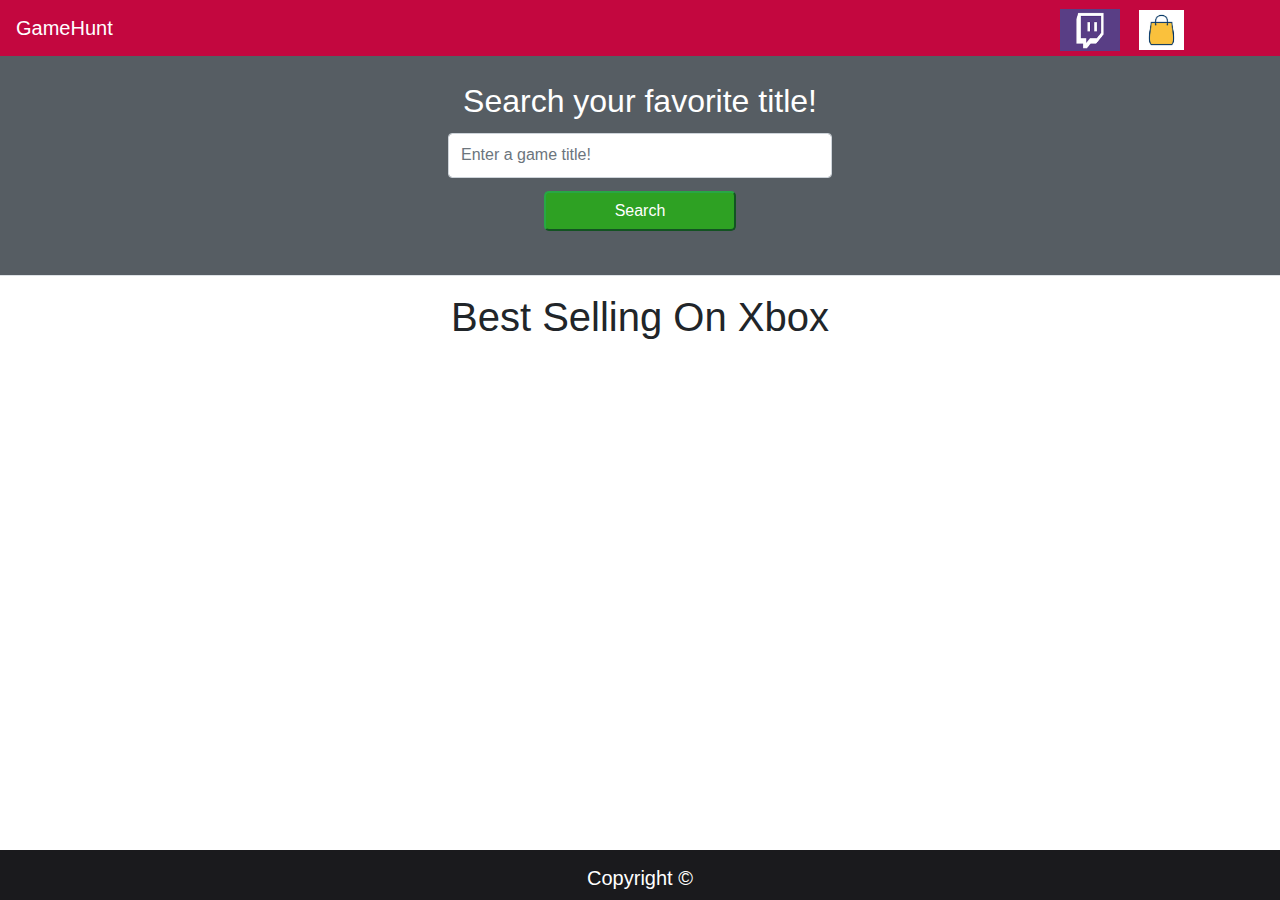
==== commit 41e78b76: "Merge pull request #8 from Gab-chan/Brent" ====
--- a/home.html
+++ b/home.html
@@ -24,25 +24,30 @@
             aria-controls="navbarTogglerDemo02" aria-expanded="false" aria-label="Toggle navigation">
             <span class="navbar-toggler-icon"></span>
         </button>
-        <div class="twitch-box">
-            <a href="https://www.twitch.tv/"><img id="twitch-logo" src="assets/Images/twitch.png"></a>
-        </div>
-        <div class="shopping-box"><a
-                href="https://www.bestbuy.com/site/electronics/video-games/abcat0700000.c?id=abcat0700000"><img
-                    id="shopping" class="fa fa-shopping-bag" src="assets/Images/shoppingbag2.jpg"></a>
+        <div class="collapse navbar-collapse" id="navbarTogglerDemo02">
+            <!-- <ul class="navbar-nav mr-auto mt-2 mt-lg-0">
+                <li class="nav-item active">
+                    <a class="nav-link" href="#">Games<span class="sr-only">(current)</span></a>
+                </li>
+                <li class="nav-item">
+                    <a class="nav-link" href="hunt-streamers.html">Streamers</a>
+                </li>
+            </ul> -->
         </div>
     </nav>
 
+    <div class="shopping-box"><a
+            href="https://www.bestbuy.com/site/electronics/video-games/abcat0700000.c?id=abcat0700000"><img
+                id="shopping" class="fa fa-shopping-bag" src="assets/Images/shoppingbag2.jpg"></a></div>
 
-
-
+    <div class="twitch-box"><a href="https://www.twitch.tv/"><img id="twitch-logo" src="assets/Images/twitch.png"></a>
+    </div>
 
     <div class="searchcontainer border-bottom">
         <div class="gamesearchbox">
             <h2 class="searchtitle text-center">Search your favorite title!</h2>
             <form>
-                <input id="game-input" for="game-input-btn" class="form-control searchbarsize searchbar" type="text"
-                    placeholder="Enter a game title!">
+                <input id="game-input" for="game-input-btn" class="form-control searchbarsize searchbar" type="text" placeholder="Enter a game title!">
                 <button id="game-input-btn" class="btn-success submit submitcss " type="submit">Search</button>
                 <br>
             </form>
@@ -50,13 +55,11 @@
     </div>
     </div>
     <div class="container bscontainer">
-        <div class="row">
             <div class="bestselling">
-                <h1 class="bstitle">Best Selling On Xbox</h1>
-
-                <!-- <p class="bssubtitle">Click to buy now!</p> -->
+                <h1 class="bstitle text-center">Best Selling On Xbox</h1>
             </div>
-
+            <div class="bestsellingbox">
+            <div class="row bsbox">
             <a href="https://api.bestbuy.com/click/-/5353902/cart" target="_blank" class="topimg1 topname1"></a>
             <a href="https://api.bestbuy.com/click/-/4249403/cart" target="_blank" class="topimg2 topname2"></a>
             <a href="https://api.bestbuy.com/click/-/6307131/cart" target="_blank" class="topimg3 topname3"></a>
@@ -64,6 +67,7 @@
             <a href="https://api.bestbuy.com/click/-/7359046/cart" target="_blank" class="topimg5 topname5"></a>
         </div>
     </div>
+</div>
 
 
 
@@ -71,9 +75,9 @@
 
     <div class="gamelistbox">
         <div class="container">
-            <div class="row">
+            <div class="row img1">
                 <div class="col-sm">
-                    <div class="img1 gameimg"></div>
+                    <div class="gameimg"></div>
                 </div>
                 <div class="containerbox">
                     <div class="gamecontainer">
@@ -118,11 +122,8 @@
             </div>
         </div>
     </div>
+</body>
 
-
-    <!-- <div class="topsearches"></div> -->
-
-    <!-- <img id="wolf" src="assets/Images/wolf2_image.jpg"> -->
 
     <div class="footer">
         <p>Copyright ©</p>
@@ -130,7 +131,6 @@
 
 
 
-</body>
 <script src="https://cdnjs.cloudflare.com/ajax/libs/moment.js/2.22.2/moment.min.js"></script>
 <script src="assets/javascript/app.js"></script>
 <script src="assets/javascript/stream.js"></script>
--- a/assets/css/style.css
+++ b/assets/css/style.css
@@ -101,9 +101,10 @@
     width: 100%;
 }
 
-.bestsellmargin {
-    width: 30%;
-}
+.bsbox {
+    padding-left: 100px;
+}
+
 
 .topimg1, .topimg2, .topimg3, .topimg4, .topimg5 {
     margin-right: 2%;
@@ -121,13 +122,8 @@
     transform: scale(1.05); 
 }
 
-.bscontainer {
-    margin-left: 15%;
-}
-
 .bstitle {
     margin-top: 1.5%;
-    margin-left: 27.5%;
     margin-bottom: 3%;
 }
 
@@ -291,7 +287,6 @@
 } */
 
 .shopping-box {
-    
     height: 200px;
     right:2%;
     top:-90px;
@@ -339,9 +334,7 @@
 /* dynamically created streamer cards */
 .stream-card {
     background: #311331;
-    margin: 1%;
     margin-bottom: 10%;
-    
 }
 
 .innerstrCard {
@@ -393,3 +386,107 @@
     box-shadow: 0 5px 15px rgba(0,0,0,0.3);
 } */
 
+
+
+@media only screen and (max-width: 768px) {
+    .topimg2, .topimg4 {
+        display:none
+    }
+
+    .bsbox {
+        padding-left: 0px;
+    }
+
+    .bestsellingbox {
+        text-align: center;
+    }
+    .img1 {
+            width: 800px;
+            margin-left: -10%;
+    }
+
+    .topimg1, .topimg2, .topimg3, .topimg4, .topimg5 {
+        margin-right: 16%;
+        width: 20%;
+    }
+    
+    .topname1, .topname2, .topname3, .topname4, .topname5 {
+        color: black;
+        width: 16%;
+        font-size: 16px;
+        text-align: center;
+    }
+    
+    .topname1:hover, .topname2:hover, .topname3:hover, .topname4:hover, .topname5:hover {
+        transform: scale(1.02); 
+    }
+}
+
+
+
+
+@media only screen and (max-width: 505px) {
+    .topimg1, .topimg2, .topimg3, .topimg4, .topimg5 {
+        margin-right: 1%;
+        width: 20%;
+    }
+
+    .img1 {
+        width: 800px;
+        margin-left: -30%;
+}
+
+    .bsbox {
+        width: 800px;
+        margin-left: -5%;
+        padding-left: 0px;
+    
+    }
+
+    .topimg2, .topimg4 {
+        display:none
+    }
+
+    .searchbar {
+        width: 50%;
+        height: 45px;
+        margin-top: 1%;
+        margin-left: 25%;
+    }
+
+    .submitcss {
+        background-color: rgb(46, 161, 35);
+        width: 25%;
+        margin-left: 37.5%;
+    }
+
+    .bssubtitle {
+        display: none;
+    }
+
+    .gamecontainer {
+        margin-left: 5%;
+    }
+
+    .containerbox {
+        position: absolute;
+        right: 5%;
+        width: 55%;
+        height: auto;
+        margin-bottom: 0%;
+    }
+
+    .gameimg {
+        margin-left: 15%;
+    }
+
+    /* .stream-card {
+        margin-right: 15%;
+        width: 250px;
+        height: 450px;
+        left: 0%;
+        margin-left: -15%;
+    } */
+
+
+    }
